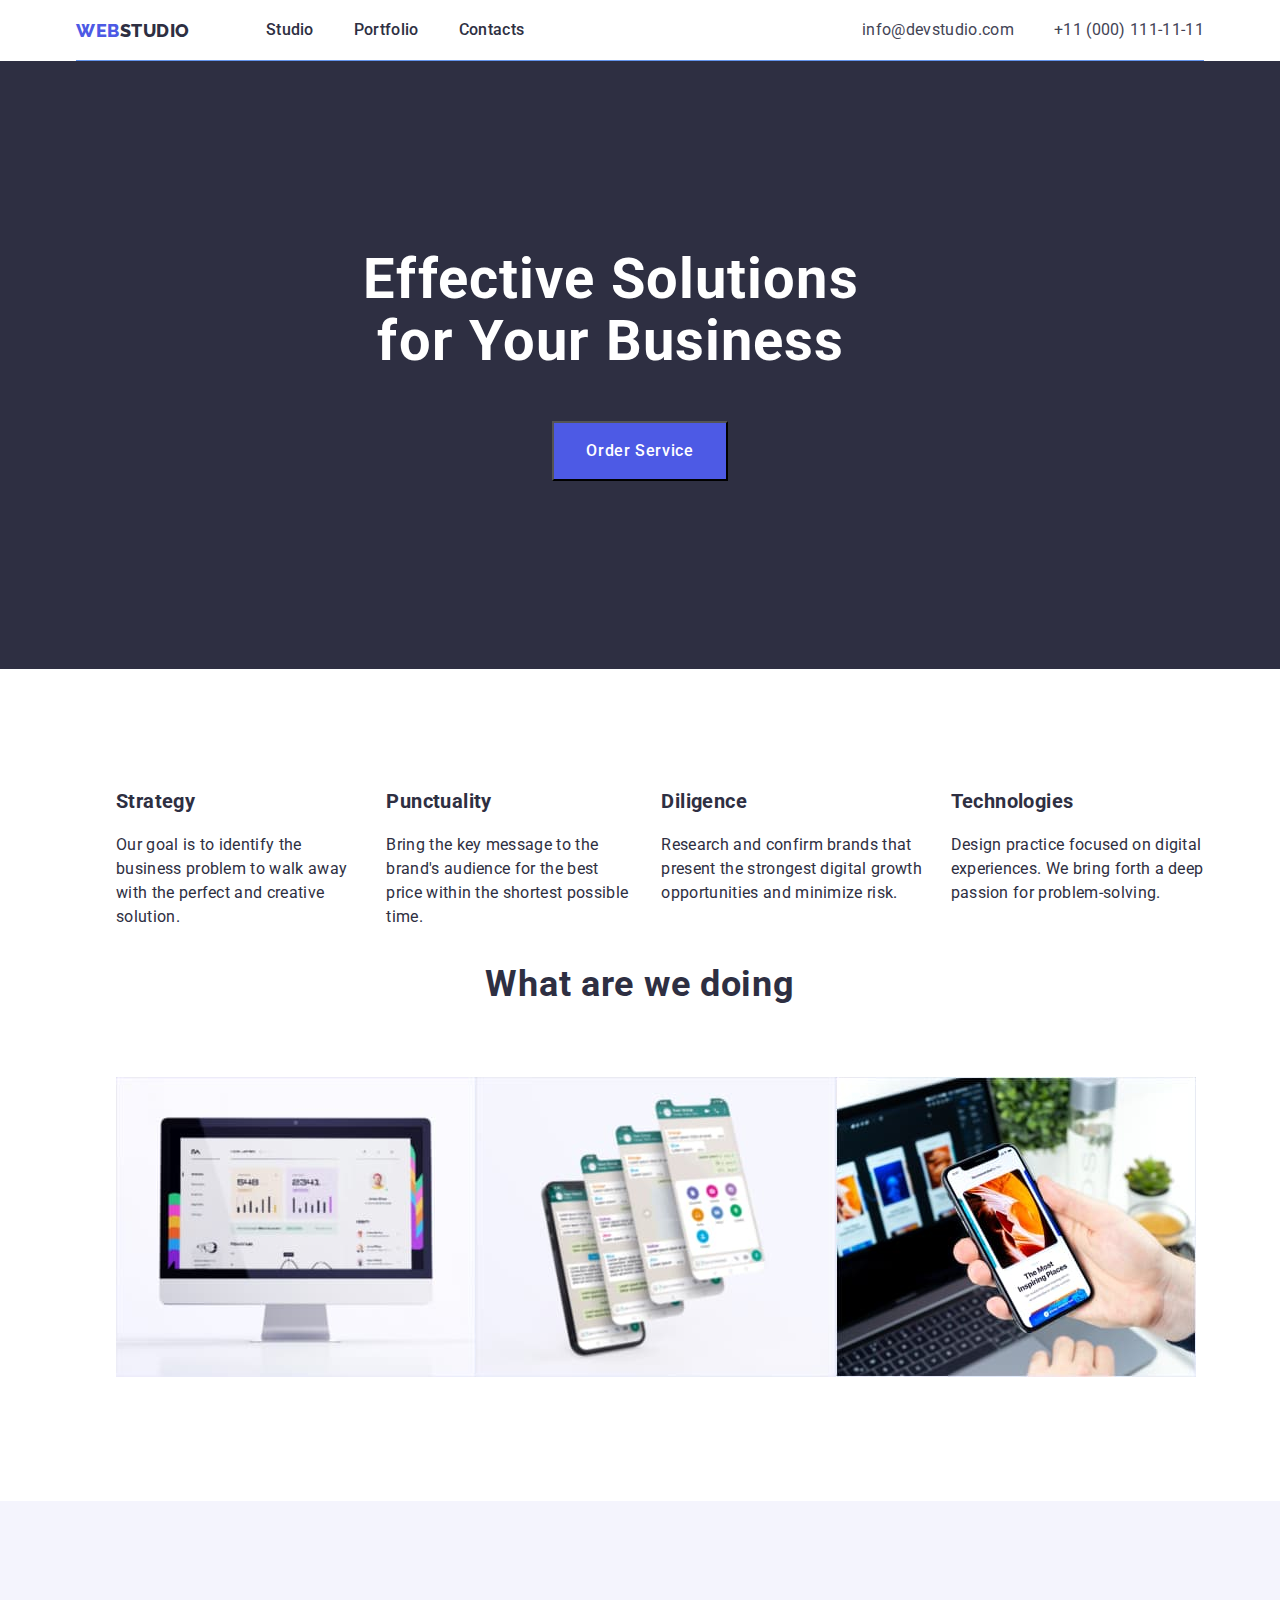
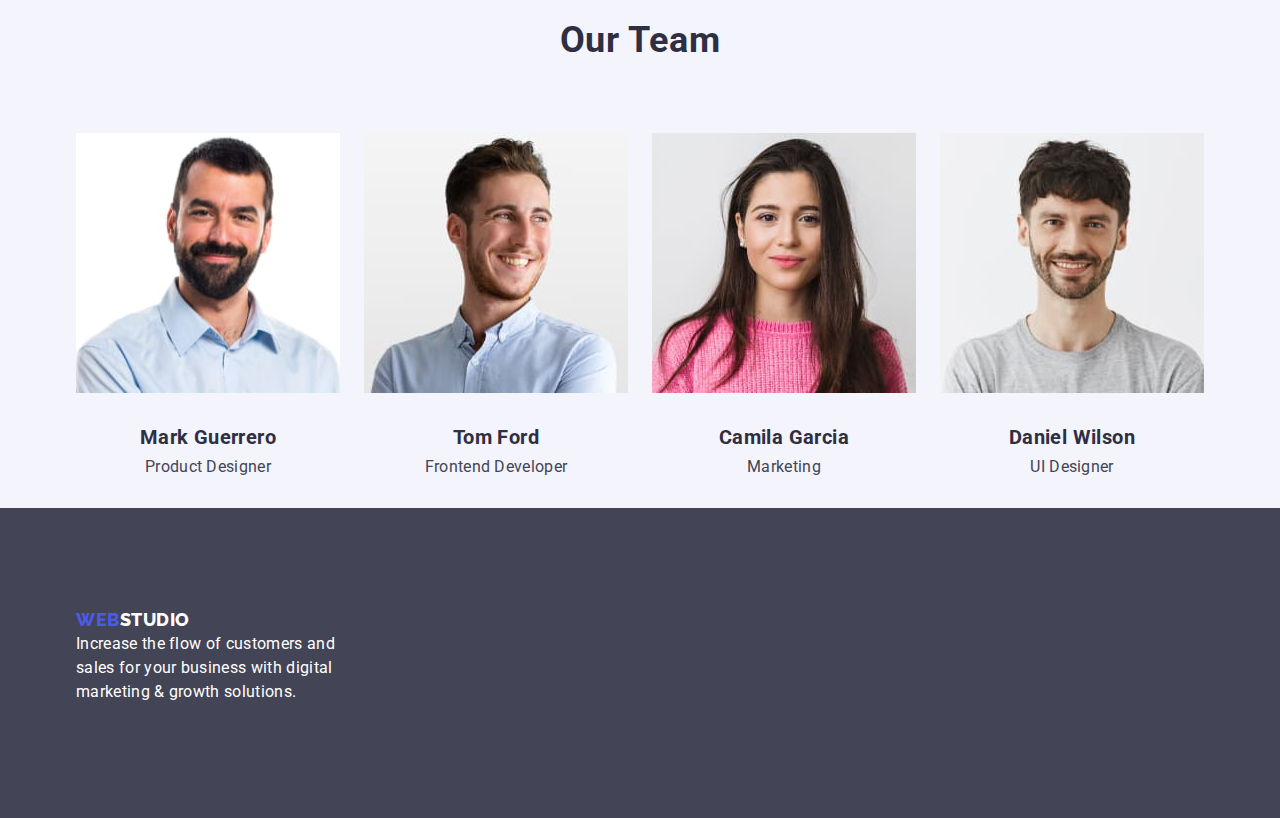
==== index.html @ be7f30b7 "Update html/css" ====
<!DOCTYPE html>
<html lang="en">
<head>
    <meta charset="UTF-8">
    <meta http-equiv="X-UA-Compatible" content="IE=edge">
    <meta name="viewport" content="width=device-width, initial-scale=1.0">
    <link rel="preconnect" href="https://fonts.googleapis.com">
    <link rel="preconnect" href="https://fonts.gstatic.com" crossorigin>
    <link href="https://fonts.googleapis.com/css2?family=Raleway:wght@800&family=Roboto:wght@400;500;700&display=swap"
      rel="stylesheet">
      <link rel="stylesheet" href="https://cdnjs.cloudflare.com/ajax/libs/modern-normalize/1.1.0/modern-normalize.min.css">



    <link rel="stylesheet" href="./css/styles.css">
    <title>Document</title>
</head>
<body>
    <header class="header">
     <div class="container">
      <div class="hearder-container">
        <section class="section section-border">
          <nav class="nav">
            <a class="logo link" href="./index.html">Web<span class="new-logo">Studio</span>
            </a>
            <ul class="header-list">
              <li class="list"><a href="" class="link header-link">Studio</a> </li>
              <li class="list"><a href="./potfolio.html" class="link header-link">Portfolio</a></li>
              <li class="list"><a href="" class="link header-link">Contacts</a></li>
            </ul>
        
          </nav>
          <address class="address">
            <ul class="header-list">
              <li class="list"><a href="mailto:info@devstudio.com" class="link adress-link">info@devstudio.com</a></li>
              <li class="list"><a href="tel:+110001111111" class="link adress-link">+11 (000) 111-11-11</a></li>
            </ul>
        </section>
      </div>
     </div>
    </address>
    </header>
    <main>
        <section class="hero section">
          <div class="container">
            <div class="hero-container">
              <h1 class="hero-text">Effective Solutions for Your Business</h1>
              <button class="hero-button" type="button">Order Service</button>
            </div>
          </div>
        </section>
        <section class="about-section section ">
          
          <div class="container">
            <div class="about-container">
              <h2 class="hide">Про нас</h2>
              <ul class="about-list">
                <li class="list about-list-item">
                  <h3 class="about-list-title">Strategy</h3>
                  <p class="about-list-text">Our goal is to identify the business
                    problem to walk away with the perfect and creative solution. </p>
                </li>
                <li class="list about-list-item">
                  <h3 class="about-list-title">Punctuality</h3>
                  <p class="about-list-text">Bring the key message to the brand's audience for the best price within the shortest
                    possible time.</p>
                </li>
                <li class="list about-list-item">
                  <h3 class="about-list-title">Diligence</h3>
                  <p class="about-list-text">Research and confirm brands that present the strongest digital growth opportunities and
                    minimize risk.</p>
                </li>
                <li class="list about-list-item">
                  <h3 class="about-list-title">Technologies</h3>
                  <p class="about-list-text">Design practice focused on digital experiences. We bring forth a deep passion for
                    problem-solving.</p>
                </li>
            
              </ul>
            </div>
          </div>
        </section>
        <section class="work-section section">
          <div class="container">
            <div class="work-container">
              <h2 class="work-title">What are we doing</h2>
              <ul class="work-list">
                <li class="work-list-item list">
            
                  <img src="./images/rectangle71.jpg" width="360" alt="монітор" class="work-list-photo">
            
                </li>
                <li class="work-list-item list">
            
                  <img src="./images/rectangle72.jpg" width="360" alt="телефон зі скріншотами" class="work-list-photo">
            
                </li>
                <li class="work-list-item list">
                  <img src="./images/rectangle70.jpg" width="360" alt=" чоловік тримає в руках телефон на фоні монітору"
                    class="work-list-photo">
            
                </li>
              </ul>
            </div>
          </div>
        </section>
        <section class="our-team section">
          <div class="container">
            <h2 class="team-title">Our Team</h2>
            <ul class="team-list">
              <li class="list team-list-item ">
                <img src="./images/mark.jpg" width="264" alt="чоловік з бородою" class="team-photo">
                <h3 class="team-name">Mark Guerrero</h3>
                <p class="team-list-text">Product Designer</p>
              </li>
              <li class="team-list-item list">
                <img src="./images/tom.jpg" width="264" alt="чоловік посміхається" class="team-photo">
                <h3 class="team-name">Tom Ford</h3>
                <p class="team-list-text">Frontend Developer</p>
            
              </li>
              <li class="team-list-item list">
                <img src="./images/camila.jpg" width="264" alt="дівчина посміхається" class="team-photo">
                <h3 class="team-name">Camila Garcia</h3>
                <p class="team-list-text">Marketing</p>
              </li>
              <li class="team-list-item list">
                <img src="./images/daniel.jpg" width="264" alt="чоловік з бородою посміхається" class="team-photo">
                <h3 class="team-name">Daniel Wilson</h3>
                <p class="team-list-text">UI Designer</p>
              </li>
            </ul>
          </div>
        </section>
    </main>
    <footer class="footer">
        <section class="section">
          <div class="container">
            <div class="footer-container">
              <a class="logo link" href="./index.html">Web<span class="footer-logo">Studio</span>
              </a>
              <p class=" footer-text">Increase the flow of customers and sales for your business with digital marketing & growth
                solutions.</p>
            </div>
          </div>
        </section>
    </footer>

</body>
</html>
---- css/styles.css ----
:root{
    --raleway: 'Raleway' ,sans-serif;
    --c-blue: #4D5AE5;
    --c-black: #2E2F42;
    --c-gray: #434455;
    --c-white: #FFFFFF;
    --bgr-white: #FFFFFF;
    --bgr-gray: #434455;
    --bgr-light-blue:#F4F4FD;
    --bgr-blue2:#404BBF;
    --bgr-blue:#4D5AE5;
    --c-border:#6495ed;
    --c-prtf-border:#E7E9FC;
    



}
.list {
    list-style: none;
    text-decoration: none;
    
}

.link {
    
    text-decoration: none;
    font-family: 'Roboto';
}
h1,
h2,
h3,
h4,
h5,
p,
ul{
  list-style: none;
}
p{
    list-style: none;
}


body{

 font-family: 'Roboto',
 sans-serif;
 color: var(--c-black);

}
.container{
    width: 1158px;
   margin-left: auto;
   margin-right: auto;
   padding-left: 15px;
   padding-right: 15px;
    
}
.header-container{
    display: flex;
    align-items: center;
    margin: 0;
   
}
.section{
    margin-bottom: 0;
    display: flex;
   
   
}
.section-border{
    border-bottom: 1px solid var(--c-border);

}
.nav {
    display: flex;
    flex-grow: 1;
    align-items: center ;
    gap: 76px;
}

.new-logo{
    color: var(--c-black);
}
.logo{
    font-family: var(--raleway);
        font-style: normal;
        font-weight: 800;
        font-size: 18px;
        line-height: 1.3;
        color:var(--c-blue);
        letter-spacing: 0.03em;
        text-transform: uppercase;
        
       
}


.header-list{
    margin-top: 0;
    margin-bottom: 0;
    display: flex;
    padding: 20px 0;
    gap: 40px;
   
    
}

.header{
    
}


.header-link{

    padding: 20px 0;





    font-weight: 500;
    font-size:16px;
    line-height: 1.28;
    letter-spacing: 0.02em;
    color: var(--c-black)


    

}
.header-link:hover ,
.header-link:focus{
   color: var(--c-blue);
    
}



.address{
       
}
.adress-link{
        font-style: normal;
        font-size: 16px;
        line-height: 1.28;
        letter-spacing: 0.02em;
        color: var(--c-gray)
    }

.adress-link:hover,
.adress-link:focus{
    color: var(--c-blue);

}






/* --------------Hero------------------------ */







.hero{
   background-color: #2E2F42;
  
}
.hero-container{

}
   

.hero-text{
    text-align: center;
    max-width: 496px;
    margin-bottom: 48px;
    margin-left: 287px;
    margin-right: 287px;
    margin-top: 188px;


    font-size : 56px; 
    line-height: 1.1;
    letter-spacing: 0.02em;
    color: var(--c-white)

    
}
.hero-button{
            display: flex;
            flex-direction: row;
            align-items: flex-start;
            padding: 16px 32px;
            gap: 10px;
            margin: 0 auto;
            margin-top: 38px;
            margin-bottom: 188px;
        
    




    font-family: 'Roboto';
    font-size: 16px;
    font-weight: 500;
    line-height: 1.5;
    letter-spacing: 0.04em;
    cursor: pointer;
    background-color: var(--c-blue); 
    color: var(--c-white)
    
}
.hero-button:hover,
.hero-button:focus{
    background-color:var(--bgr-blue2);
    box-shadow: 0px 4px 4px rgba(0, 0, 0, 0.15);
    border-radius: 4px;
    
}


/* -----------------About-section--------------------- */


.about-container{
    
    
}


.about-section{
        font-size: 20px;
        line-height: 1.2;
        color: var(--c-black)
        
}
.hide{
    position: absolute;
        width: 1px;
        height: 1px;
        margin: -1px;
        border: 0;
        padding: 0;
        white-space: nowrap;
        clip-path: inset(100%);
        clip: rect(0 0 0 0);
        overflow: hidden;
}

.about-list {
    display: flex;
    gap: 24px;
    margin-top: 120px;
    
}


.about-list-item {
    margin-top: 0px;
}

.about-list-title {
        margin-top: 0px;
    



        font-size: 20px;
        line-height:1.2;
        letter-spacing: 0.02em;
        color: var(--c-black);
}

.about-list-text {
    



        font-size: 16px;
        line-height: 1.5;
        letter-spacing: 0.02em;
        color: var(--c-black)
}
/* -------work-section-------------- */
.work-section {}


.work-container{
   

}

.work-title {
        margin: 0 auto;
        margin-bottom: 72px;
        display: block;
        text-align: center;
        


        font-size: 36px;
        line-height: 1.11;
        letter-spacing: 0.02em;
        color: var(--c-black)
}

.work-list {
    display: flex;
    margin-bottom: 120px;
    margin-top: 0;
}

.work-list-item {}

.work-list-photo {}

/* ----------------------our-team-------------------- */






.our-team{
    background-color:var(--bgr-light-blue)
}
.team-title {
        text-align: center;
        margin-top: 120px;
        margin-bottom: 72px;
        margin-left: auto;
        margin-right: auto;
        font-size: 36px;
        line-height: 1.11;
        letter-spacing: 0.02em;
        color: var(--c-black)
}

.team-list {
    display: flex;
    gap: 24px;
    margin: 0;
    padding-left: 0;
    
}

.team-list-item {
    display: flex;
    flex-direction: column;
    text-align: center;
    justify-content: center;
}

.team-photo {
    margin-bottom: 32px;
}

.team-name {

        margin: 0;
        margin-bottom: 8px;



        font-size: 20px;
        line-height: 1.2;
        letter-spacing: 0.02em;
        color: var(--c-black);
}

.team-list-text {
        margin: 0;
        margin-bottom: 32px;





        font-size: 16px;
        line-height: 1.2;
        letter-spacing: 0.02em;
        color: var(--c-gray);
}





/* --------------------------FOOTER--------------------- */


.footer {
    background-color: var(--c-gray)
}
.footer-container{
    display: flex;
    
    flex-direction: column;
   
    width: 264px;
    height: 110px;
    margin-top: 100px;
    margin-bottom: 100px;
    margin-left: 0px;
}

.footer-logo{
        margin-bottom: 16px;
        

        font-size: 18px;
        line-height: 1.16;
        letter-spacing: 0.03em;
        color: var(--c-white)
}
.footer-text{

    margin: 0;

    font-size: 16px;
    line-height: 1.5;
    letter-spacing: 0.02em;
    color: var(--c-white)
}


/* ----------------------PORTFOLIO----------------------------------
 */

 
 .portfolio-title {}

 .porfolio-btn-list {
    display: flex;
    justify-content: center;
    margin-top: 96px;
    margin-bottom: 72px;
    gap: 24px;
 }
 .portfolio-photo-container{
    display: flex;
    width: 1158px;
 }

 .portfolio-btn-item {

 }

 .portfolio-btn {

        padding: 12px 24px;
        text-align: center;
        



        font-family: 'Roboto';
        border: 1px solid #E7E9FC;
        border-radius: 4px;
        font-weight: 500;
            font-size: 16px;
            line-height: 1.5;
            letter-spacing: 0.04em;
            color: var(--c-blue);
            cursor: pointer;
            background: var(--bgr-light-blue)
 }
 .portfolio-btn:hover,
 .portfolio-btn:focus{
    
    color: var(--c-white);
    box-shadow: 0px 3px 1px rgba(0, 0, 0, 0.1), 0px 2px 1px rgba(0, 0, 0, 0.08), 0px 2px 2px rgba(0, 0, 0, 0.12);
    background: var(--bgr-blue);
}


 .portfolio-cards-list {
    padding-left: 0;
    margin: 0;
    display: flex;
    gap: 24px;
    flex-wrap: wrap;
    
 }

 .cards-item {
    
    flex-basis: calc( ( 100% - 48px ) / 3 );
    border-bottom: 1px solid var(--c-prtf-border);
  


  }  
    
   .cards{
    text-align: center;
    margin: 0;
    max-width: 300px;
    
   }
 

 .cards-photo {
    margin-bottom: 32px;
 }

 .cards-title {
        margin: 0 auto;
        text-align: center;
        margin-bottom: 8px;


    
        font-size: 20px;
        line-height: 1.2;
        letter-spacing: 0.02em;
        color: var(--c-black)
 }

 .cards-text {
        margin: 0 auto;
        margin-bottom: 32px;

        text-align: center;
        



        font-size: 16px;
        line-height: 1.5;
        letter-spacing: 0.02em;
        color: var(--c-gray)
 }
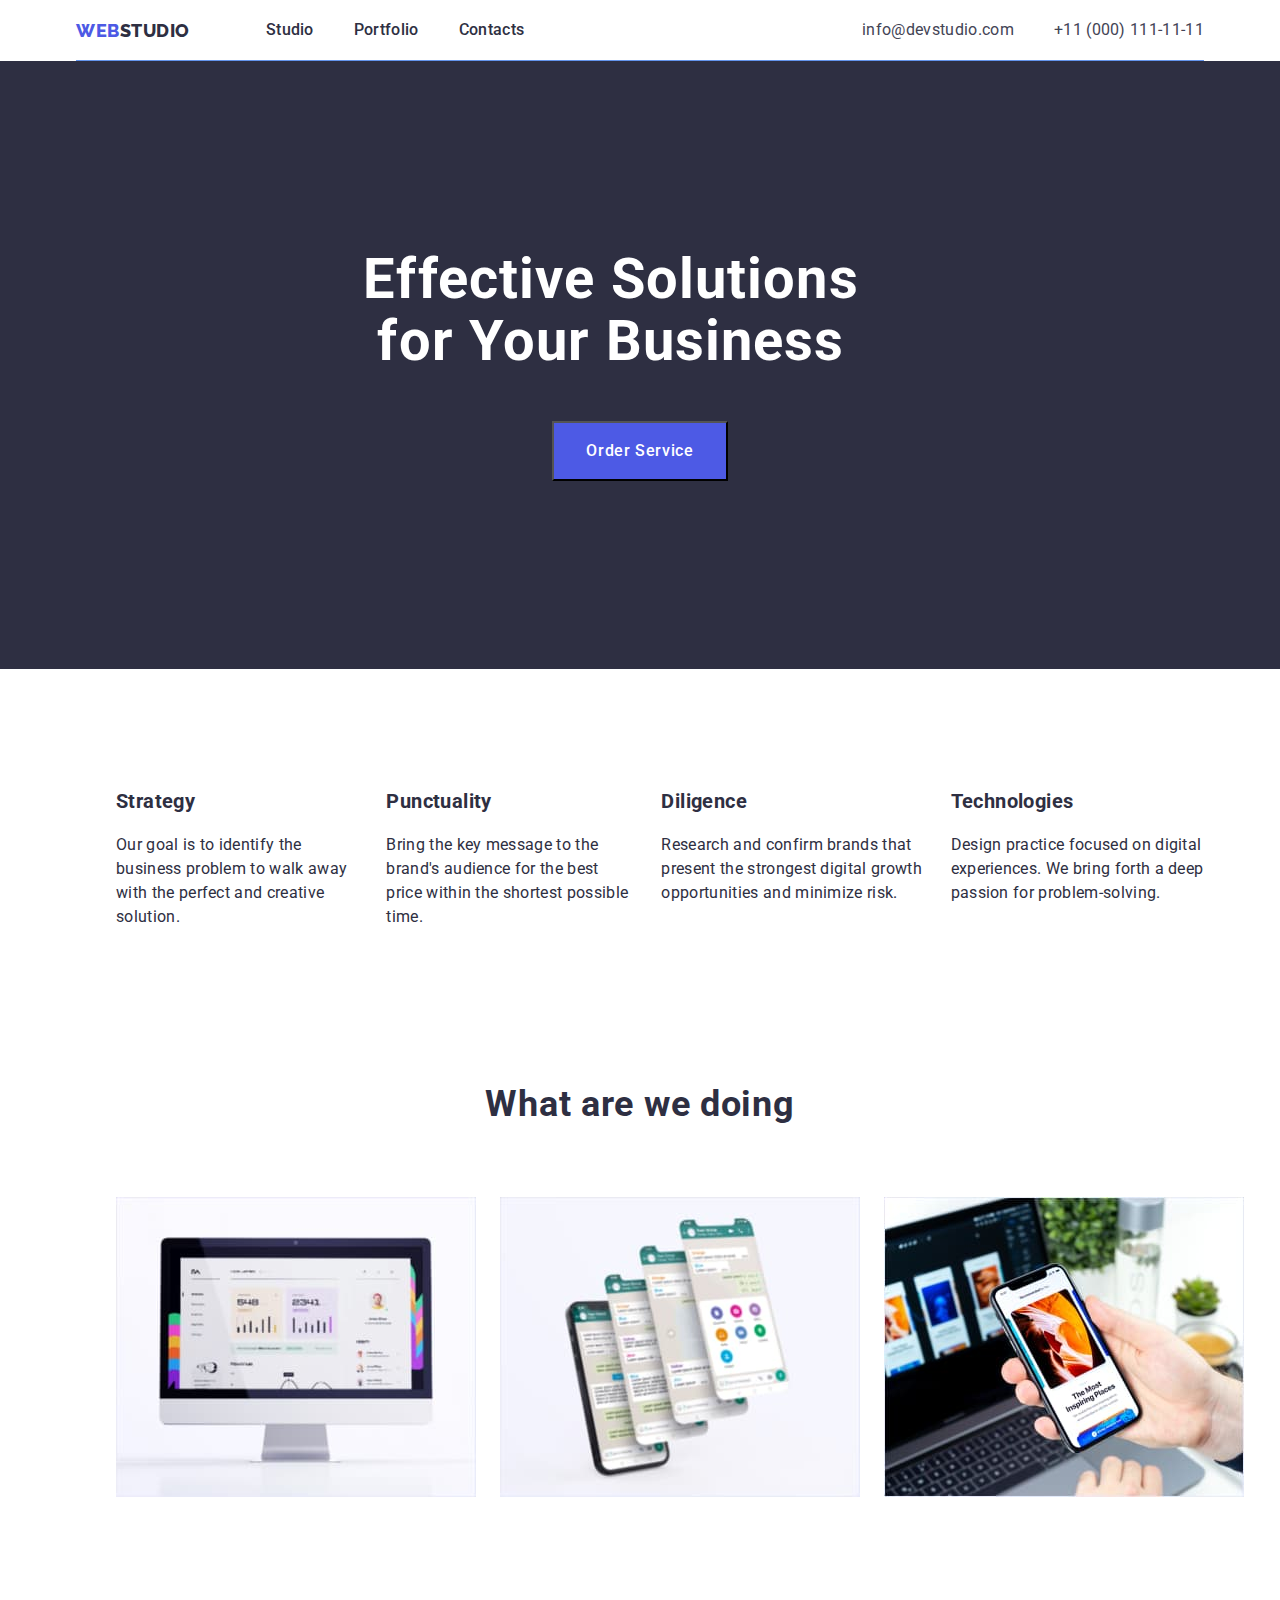
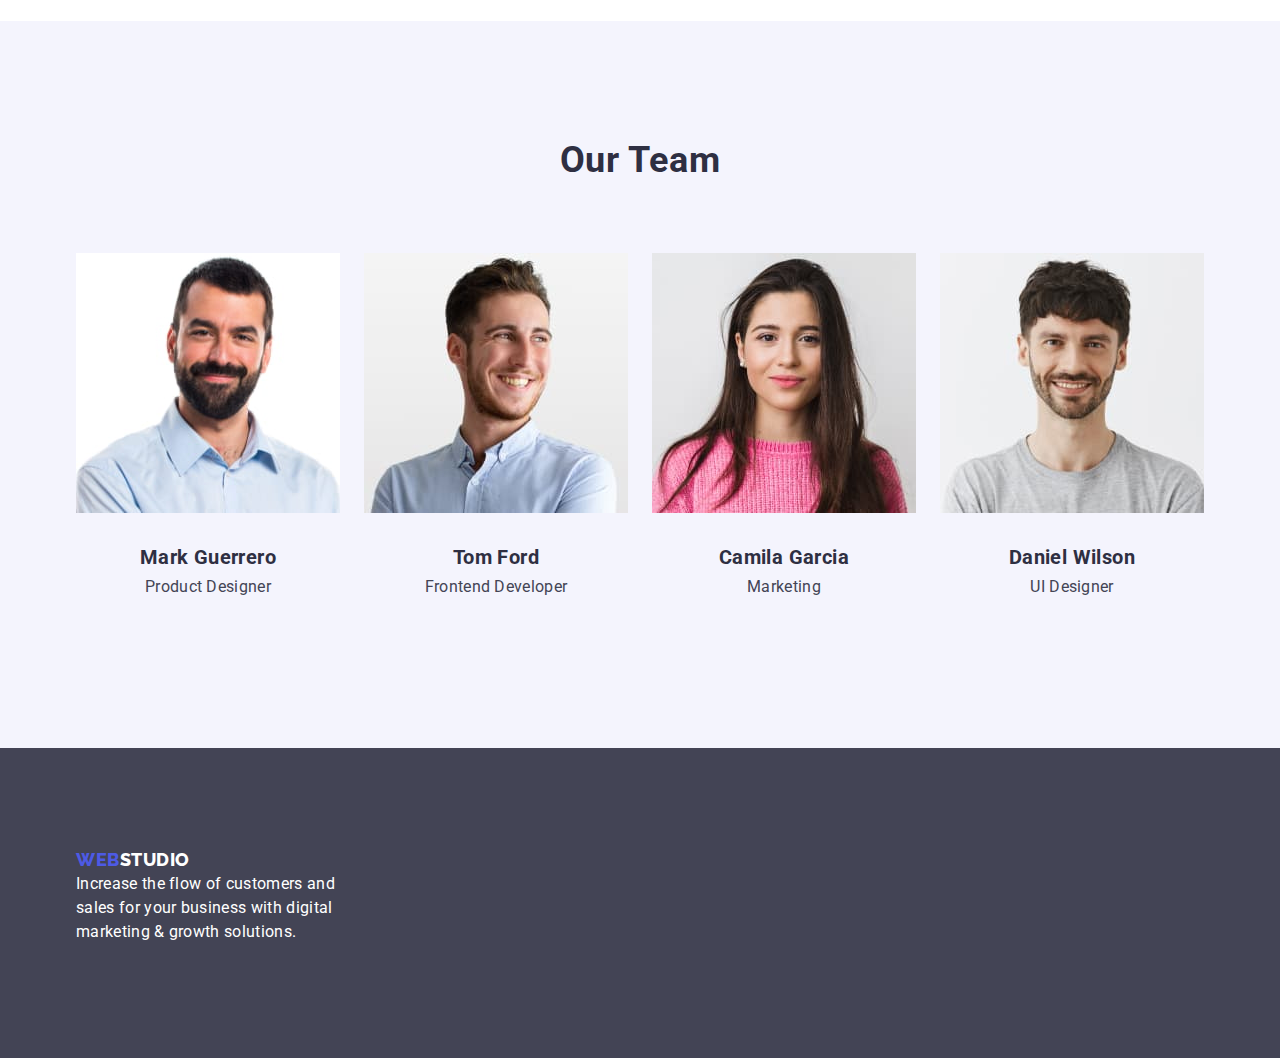
==== commit c68927c7: "Update" ====
--- a/index.html
+++ b/index.html
@@ -107,29 +107,31 @@
         <section class="our-team section">
           <div class="container">
             <h2 class="team-title">Our Team</h2>
-            <ul class="team-list">
-              <li class="list team-list-item ">
-                <img src="./images/mark.jpg" width="264" alt="чоловік з бородою" class="team-photo">
-                <h3 class="team-name">Mark Guerrero</h3>
-                <p class="team-list-text">Product Designer</p>
-              </li>
-              <li class="team-list-item list">
-                <img src="./images/tom.jpg" width="264" alt="чоловік посміхається" class="team-photo">
-                <h3 class="team-name">Tom Ford</h3>
-                <p class="team-list-text">Frontend Developer</p>
-            
-              </li>
-              <li class="team-list-item list">
-                <img src="./images/camila.jpg" width="264" alt="дівчина посміхається" class="team-photo">
-                <h3 class="team-name">Camila Garcia</h3>
-                <p class="team-list-text">Marketing</p>
-              </li>
-              <li class="team-list-item list">
-                <img src="./images/daniel.jpg" width="264" alt="чоловік з бородою посміхається" class="team-photo">
-                <h3 class="team-name">Daniel Wilson</h3>
-                <p class="team-list-text">UI Designer</p>
-              </li>
-            </ul>
+            <div class="team-section">
+              <ul class="team-list">
+                <li class="list team-list-item ">
+                  <img src="./images/mark.jpg" width="264" alt="чоловік з бородою" class="team-photo">
+                  <h3 class="team-name">Mark Guerrero</h3>
+                  <p class="team-list-text">Product Designer</p>
+                </li>
+                <li class="team-list-item list">
+                  <img src="./images/tom.jpg" width="264" alt="чоловік посміхається" class="team-photo">
+                  <h3 class="team-name">Tom Ford</h3>
+                  <p class="team-list-text">Frontend Developer</p>
+              
+                </li>
+                <li class="team-list-item list">
+                  <img src="./images/camila.jpg" width="264" alt="дівчина посміхається" class="team-photo">
+                  <h3 class="team-name">Camila Garcia</h3>
+                  <p class="team-list-text">Marketing</p>
+                </li>
+                <li class="team-list-item list">
+                  <img src="./images/daniel.jpg" width="264" alt="чоловік з бородою посміхається" class="team-photo">
+                  <h3 class="team-name">Daniel Wilson</h3>
+                  <p class="team-list-text">UI Designer</p>
+                </li>
+              </ul>
+            </div>
           </div>
         </section>
     </main>
--- a/css/styles.css
+++ b/css/styles.css
@@ -293,12 +293,14 @@
 
 
 .work-container{
+    
    
 
 }
 
 .work-title {
         margin: 0 auto;
+        margin-top: 120px;
         margin-bottom: 72px;
         display: block;
         text-align: center;
@@ -315,9 +317,12 @@
     display: flex;
     margin-bottom: 120px;
     margin-top: 0;
-}
-
-.work-list-item {}
+    gap: 24px;
+}
+
+.work-list-item {
+    
+}
 
 .work-list-photo {}
 
@@ -330,6 +335,9 @@
 
 .our-team{
     background-color:var(--bgr-light-blue)
+}
+.team-section{
+    margin-bottom: 120px;
 }
 .team-title {
         text-align: center;
@@ -503,6 +511,7 @@
     text-align: center;
     margin: 0;
     max-width: 300px;
+    margin-bottom: 120px;
     
    }
  
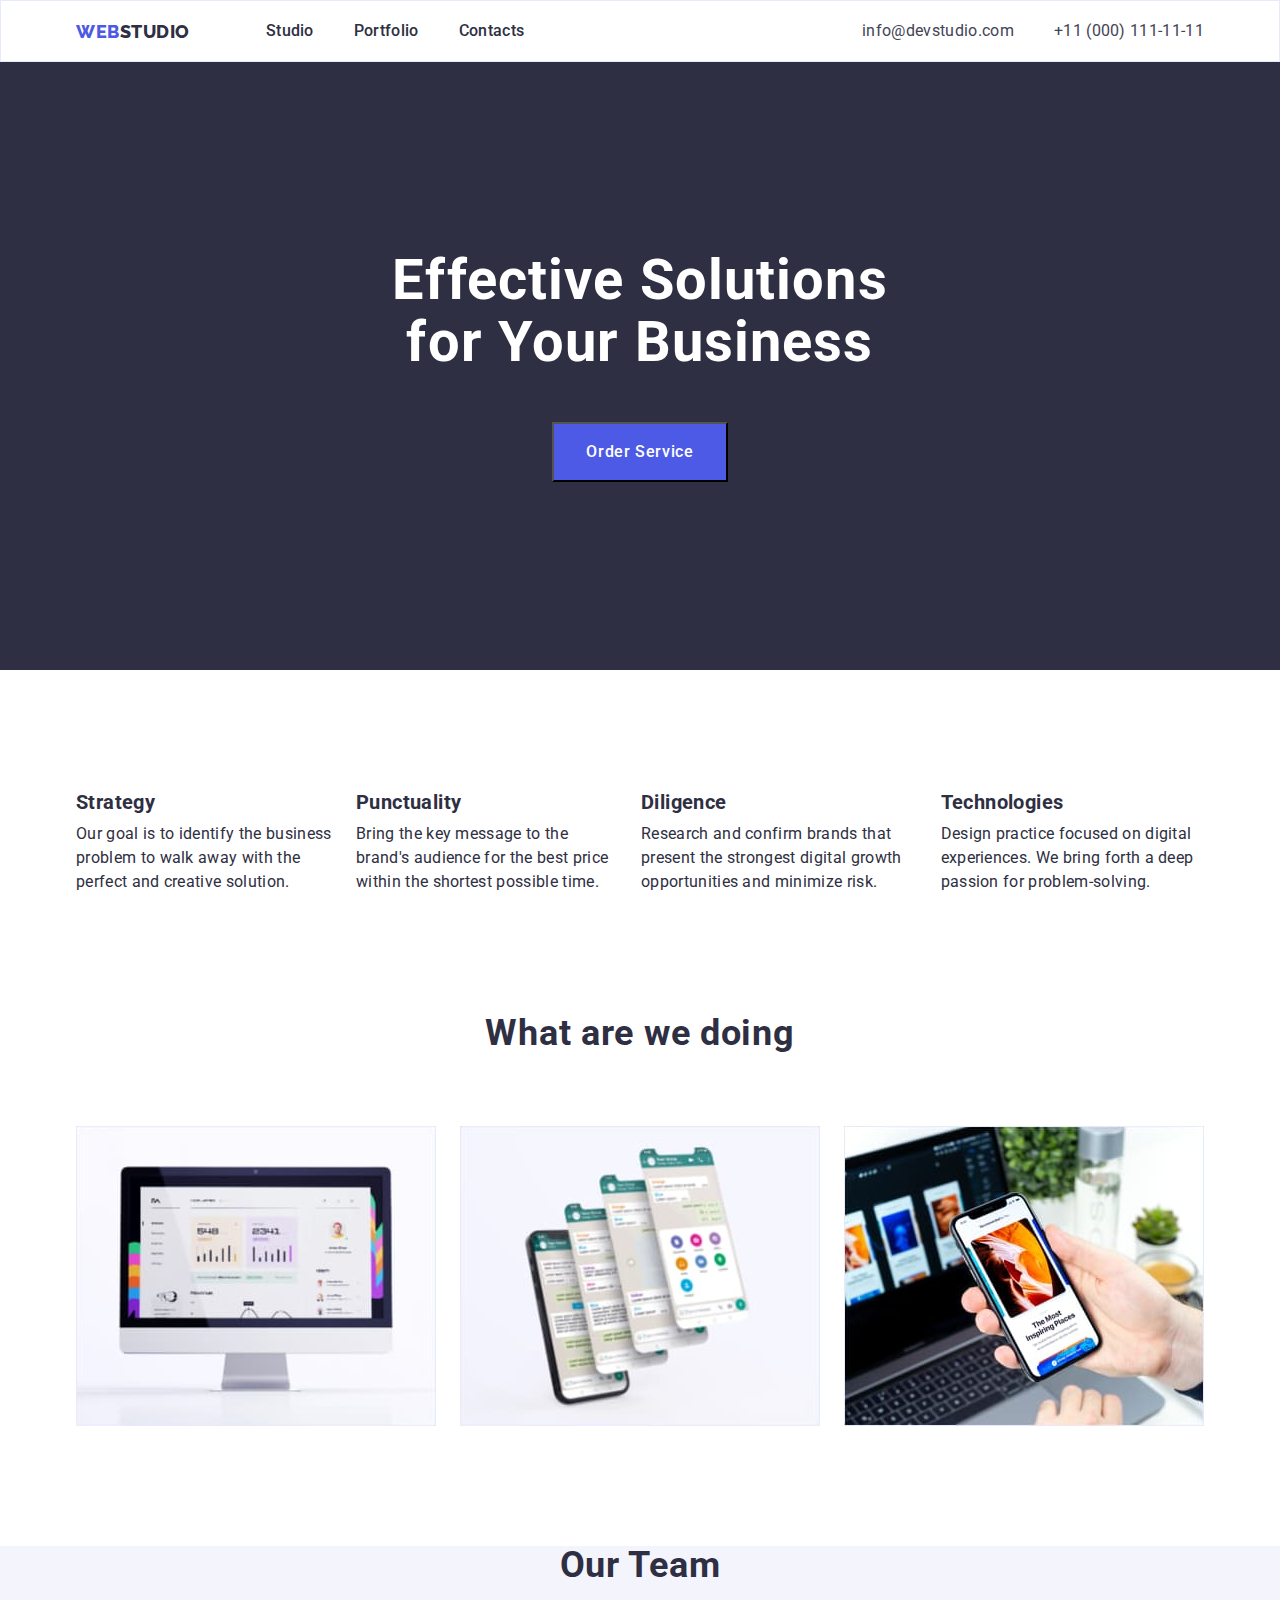
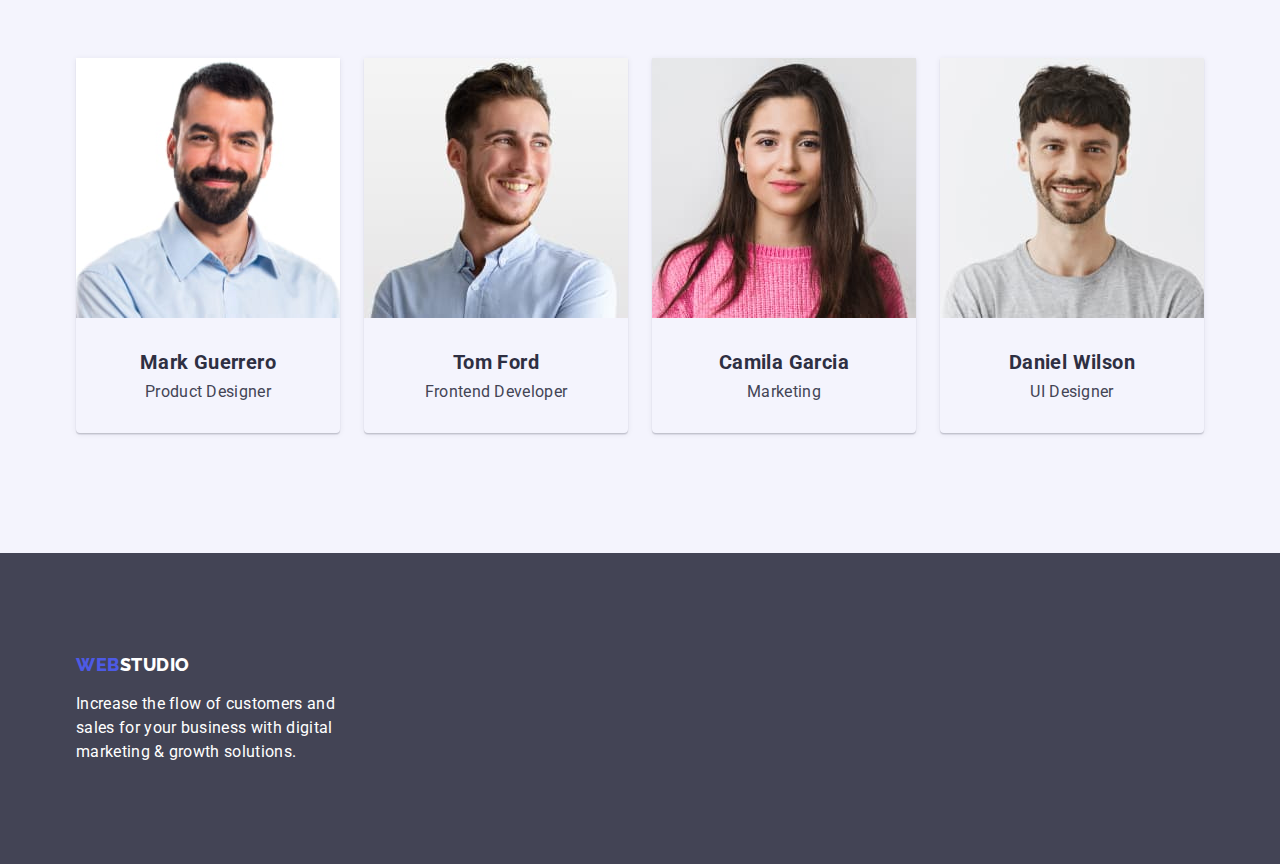
==== commit ac357ee0: "Update css.html" ====
--- a/index.html
+++ b/index.html
@@ -17,9 +17,7 @@
 </head>
 <body>
     <header class="header">
-     <div class="container">
-      <div class="hearder-container">
-        <section class="section section-border">
+     <div class="container header-container">
           <nav class="nav">
             <a class="logo link" href="./index.html">Web<span class="new-logo">Studio</span>
             </a>
@@ -35,24 +33,22 @@
               <li class="list"><a href="mailto:info@devstudio.com" class="link adress-link">info@devstudio.com</a></li>
               <li class="list"><a href="tel:+110001111111" class="link adress-link">+11 (000) 111-11-11</a></li>
             </ul>
-        </section>
-      </div>
      </div>
     </address>
     </header>
     <main>
         <section class="hero section">
           <div class="container">
-            <div class="hero-container">
+            
               <h1 class="hero-text">Effective Solutions for Your Business</h1>
               <button class="hero-button" type="button">Order Service</button>
-            </div>
+            
           </div>
         </section>
         <section class="about-section section ">
           
           <div class="container">
-            <div class="about-container">
+            
               <h2 class="hide">Про нас</h2>
               <ul class="about-list">
                 <li class="list about-list-item">
@@ -77,12 +73,12 @@
                 </li>
             
               </ul>
-            </div>
+            
           </div>
         </section>
         <section class="work-section section">
           <div class="container">
-            <div class="work-container">
+            
               <h2 class="work-title">What are we doing</h2>
               <ul class="work-list">
                 <li class="work-list-item list">
@@ -101,51 +97,53 @@
             
                 </li>
               </ul>
-            </div>
           </div>
         </section>
         <section class="our-team section">
           <div class="container">
             <h2 class="team-title">Our Team</h2>
-            <div class="team-section">
               <ul class="team-list">
                 <li class="list team-list-item ">
                   <img src="./images/mark.jpg" width="264" alt="чоловік з бородою" class="team-photo">
+                 <div class="team-top">
                   <h3 class="team-name">Mark Guerrero</h3>
                   <p class="team-list-text">Product Designer</p>
+                 </div>
                 </li>
                 <li class="team-list-item list">
                   <img src="./images/tom.jpg" width="264" alt="чоловік посміхається" class="team-photo">
+                  <div class="team-top">
                   <h3 class="team-name">Tom Ford</h3>
                   <p class="team-list-text">Frontend Developer</p>
-              
+                  </div>
                 </li>
                 <li class="team-list-item list">
                   <img src="./images/camila.jpg" width="264" alt="дівчина посміхається" class="team-photo">
+                 <div class="team-top">
                   <h3 class="team-name">Camila Garcia</h3>
                   <p class="team-list-text">Marketing</p>
+                 </div>
                 </li>
                 <li class="team-list-item list">
                   <img src="./images/daniel.jpg" width="264" alt="чоловік з бородою посміхається" class="team-photo">
+                 <div class="team-top">
                   <h3 class="team-name">Daniel Wilson</h3>
                   <p class="team-list-text">UI Designer</p>
+                 </div>
                 </li>
               </ul>
-            </div>
           </div>
         </section>
     </main>
     <footer class="footer">
-        <section class="section">
           <div class="container">
-            <div class="footer-container">
+            
               <a class="logo link" href="./index.html">Web<span class="footer-logo">Studio</span>
               </a>
               <p class=" footer-text">Increase the flow of customers and sales for your business with digital marketing & growth
                 solutions.</p>
-            </div>
+            
           </div>
-        </section>
     </footer>
 
 </body>
--- a/css/styles.css
+++ b/css/styles.css
@@ -30,13 +30,12 @@
 h1,
 h2,
 h3,
-h4,
-h5,
 p,
 ul{
-  list-style: none;
-}
-p{
+  margin: 0;
+  padding: 0;
+}
+ul{
     list-style: none;
 }
 
@@ -58,14 +57,14 @@
 }
 .header-container{
     display: flex;
-    align-items: center;
-    margin: 0;
-   
-}
+    
+
+}
+
 .section{
-    margin-bottom: 0;
-    display: flex;
-   
+    
+   
+   padding-bottom: 120px;
    
 }
 .section-border{
@@ -97,8 +96,7 @@
 
 
 .header-list{
-    margin-top: 0;
-    margin-bottom: 0;
+    
     display: flex;
     padding: 20px 0;
     gap: 40px;
@@ -107,7 +105,7 @@
 }
 
 .header{
-    
+    border: 1px solid var(--c-prtf-border);
 }
 
 
@@ -169,20 +167,19 @@
 
 .hero{
    background-color: #2E2F42;
-  
-}
-.hero-container{
-
-}
-   
+    padding-bottom: 188px;
+   
+}
+
 
 .hero-text{
+    max-width: 496px;
+    margin: 0 auto;
     text-align: center;
-    max-width: 496px;
-    margin-bottom: 48px;
-    margin-left: 287px;
-    margin-right: 287px;
-    margin-top: 188px;
+    padding-top: 188px;
+    padding-bottom: 48px;
+    
+   
 
 
     font-size : 56px; 
@@ -193,19 +190,11 @@
     
 }
 .hero-button{
-            display: flex;
-            flex-direction: row;
-            align-items: flex-start;
+            display: block;
             padding: 16px 32px;
-            gap: 10px;
-            margin: 0 auto;
-            margin-top: 38px;
-            margin-bottom: 188px;
-        
-    
-
-
-
+             margin: 0 auto;
+            
+            
 
     font-family: 'Roboto';
     font-size: 16px;
@@ -229,10 +218,7 @@
 /* -----------------About-section--------------------- */
 
 
-.about-container{
-    
-    
-}
+
 
 
 .about-section{
@@ -256,18 +242,19 @@
 
 .about-list {
     display: flex;
+    padding-top: 120px;
     gap: 24px;
-    margin-top: 120px;
+    
     
 }
 
 
 .about-list-item {
-    margin-top: 0px;
+    
 }
 
 .about-list-title {
-        margin-top: 0px;
+        padding-bottom: 8px;
     
 
 
@@ -280,7 +267,7 @@
 
 .about-list-text {
     
-
+       
 
 
         font-size: 16px;
@@ -292,15 +279,9 @@
 .work-section {}
 
 
-.work-container{
-    
-   
-
-}
+
 
 .work-title {
-        margin: 0 auto;
-        margin-top: 120px;
         margin-bottom: 72px;
         display: block;
         text-align: center;
@@ -315,16 +296,23 @@
 
 .work-list {
     display: flex;
-    margin-bottom: 120px;
-    margin-top: 0;
     gap: 24px;
+    
 }
 
 .work-list-item {
     
-}
-
-.work-list-photo {}
+    flex-basis: calc((100% - 48px) / 2);
+    
+    
+}
+
+.work-list-photo {
+    display: block;
+    max-width: 100%;
+    height: auto;
+}
+
 
 /* ----------------------our-team-------------------- */
 
@@ -336,15 +324,15 @@
 .our-team{
     background-color:var(--bgr-light-blue)
 }
-.team-section{
-    margin-bottom: 120px;
-}
+
+
 .team-title {
         text-align: center;
-        margin-top: 120px;
-        margin-bottom: 72px;
         margin-left: auto;
         margin-right: auto;
+        margin-bottom: 72px;
+
+
         font-size: 36px;
         line-height: 1.11;
         letter-spacing: 0.02em;
@@ -354,29 +342,37 @@
 .team-list {
     display: flex;
     gap: 24px;
-    margin: 0;
-    padding-left: 0;
+    
+    
+    
+    
     
 }
 
 .team-list-item {
     display: flex;
     flex-direction: column;
+    justify-content: center;
+    box-shadow: calc((100% - 72px) /3);
+    
+   
+    box-shadow: 0px 1px 6px rgba(46, 47, 66, 0.08), 0px 1px 1px rgba(46, 47, 66, 0.16), 0px 2px 1px rgba(46, 47, 66, 0.08);
+        border-radius: 0px 0px 4px 4px;
+}
+
+.team-photo {
+    
+}
+.team-top{
     text-align: center;
-    justify-content: center;
-}
-
-.team-photo {
-    margin-bottom: 32px;
+    padding-top: 32px;
+    padding-bottom: 32px;
 }
 
 .team-name {
-
+        padding-bottom: 8px;
         margin: 0;
-        margin-bottom: 8px;
-
-
-
+        
         font-size: 20px;
         line-height: 1.2;
         letter-spacing: 0.02em;
@@ -385,12 +381,7 @@
 
 .team-list-text {
         margin: 0;
-        margin-bottom: 32px;
-
-
-
-
-
+       
         font-size: 16px;
         line-height: 1.2;
         letter-spacing: 0.02em;
@@ -405,22 +396,21 @@
 
 
 .footer {
-    background-color: var(--c-gray)
-}
-.footer-container{
-    display: flex;
-    
-    flex-direction: column;
-   
-    width: 264px;
-    height: 110px;
-    margin-top: 100px;
-    margin-bottom: 100px;
-    margin-left: 0px;
-}
+    background-color: var(--c-gray);
+
+
+    padding-top: 100px;
+    padding-bottom: 100px;
+}
+
+    
+    
+   
+    
+   
 
 .footer-logo{
-        margin-bottom: 16px;
+        
         
 
         font-size: 18px;
@@ -430,7 +420,8 @@
 }
 .footer-text{
 
-    margin: 0;
+    max-width: 264px;
+    padding-top: 16px;
 
     font-size: 16px;
     line-height: 1.5;
@@ -448,13 +439,19 @@
  .porfolio-btn-list {
     display: flex;
     justify-content: center;
-    margin-top: 96px;
-    margin-bottom: 72px;
+    padding-top: 96px;
+    padding-bottom: 72px;
     gap: 24px;
+
+
  }
  .portfolio-photo-container{
+
+
     display: flex;
     width: 1158px;
+    
+    
  }
 
  .portfolio-btn-item {
@@ -480,25 +477,31 @@
             cursor: pointer;
             background: var(--bgr-light-blue)
  }
+
+
+
  .portfolio-btn:hover,
  .portfolio-btn:focus{
     
     color: var(--c-white);
     box-shadow: 0px 3px 1px rgba(0, 0, 0, 0.1), 0px 2px 1px rgba(0, 0, 0, 0.08), 0px 2px 2px rgba(0, 0, 0, 0.12);
     background: var(--bgr-blue);
+
 }
 
 
  .portfolio-cards-list {
-    padding-left: 0;
     margin: 0;
     display: flex;
+    justify-content: center;
     gap: 24px;
     flex-wrap: wrap;
     
  }
 
  .cards-item {
+        margin: 0;
+        max-width: 300px;
     
     flex-basis: calc( ( 100% - 48px ) / 3 );
     border-bottom: 1px solid var(--c-prtf-border);
@@ -508,22 +511,25 @@
   }  
     
    .cards{
-    text-align: center;
-    margin: 0;
-    max-width: 300px;
-    margin-bottom: 120px;
+    padding-top: 32px;
+    padding-bottom: 32px;
+    
+    
     
    }
  
 
  .cards-photo {
-    margin-bottom: 32px;
+        display: block;
+        max-width: 100%;
+        height: auto;
  }
 
  .cards-title {
         margin: 0 auto;
-        text-align: center;
-        margin-bottom: 8px;
+        padding-bottom: 8px;
+        
+        
 
 
     
@@ -535,9 +541,7 @@
 
  .cards-text {
         margin: 0 auto;
-        margin-bottom: 32px;
-
-        text-align: center;
+        
         
 
 
@@ -545,5 +549,5 @@
         font-size: 16px;
         line-height: 1.5;
         letter-spacing: 0.02em;
-        color: var(--c-gray)
+        color: var(--c-gray);
  }